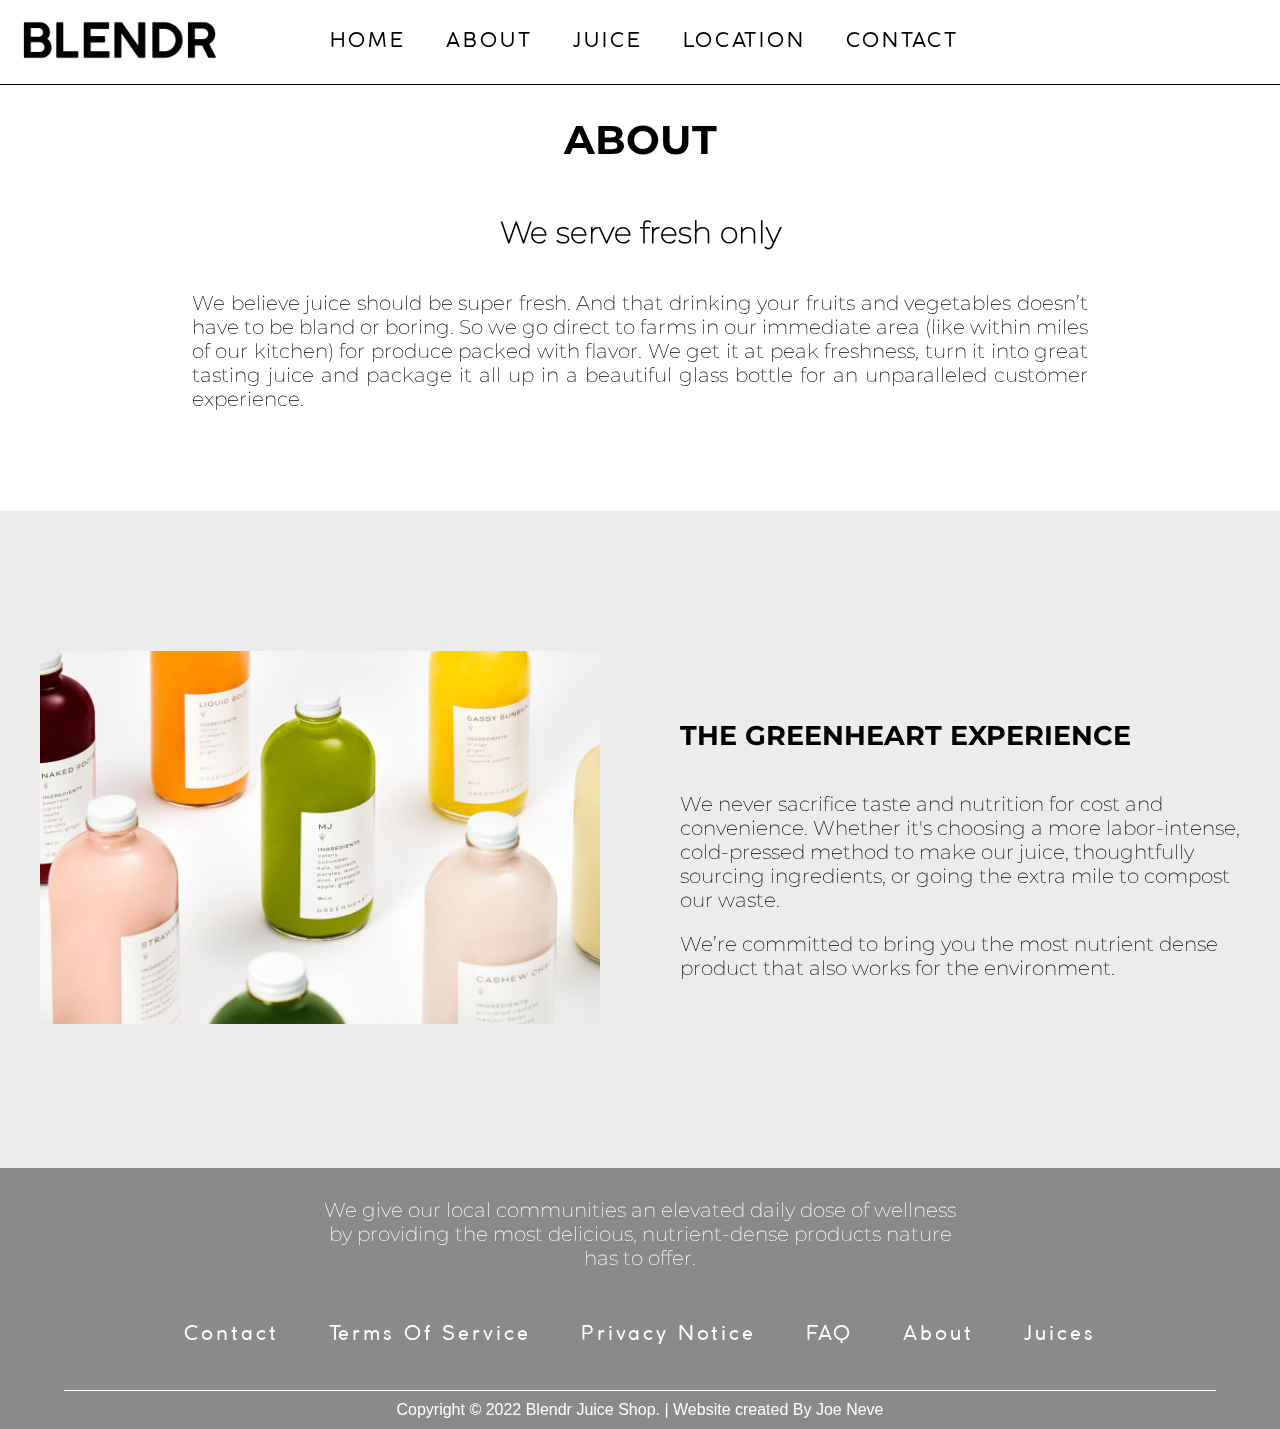
==== about.html @ 5821186e "Add files via upload" ====
<!DOCTYPE html>
<html>
  <head>
    <title>About</title>
    <meta charset="utf-8">
    <meta name="viewport" content="width=device-width, initial-scale=1.0">
    <meta name="description" content="This is oru about page">
    <link href="about.css" type="text/css" rel="stylesheet">
    <script src="about.js"></script>
  </head>
  <body>
      <nav>
        <div class="main-nav-wrap">
          <div class="logo-wrap">
            <a href="main.html"><img src="img/blendr_logo_nav.png"></a>
          </div>
          <ul class="main-nav" id="main-nav">
            <li><a href="main.html">HOME</a></li>
            <li><a href="about.html">ABOUT</a></li>
            <li><a href="juice.html">JUICE</a></li>
            <li><a href="location.html">LOCATION</a></li>
            <li><a href="contact.html">CONTACT</a></li>
          </ul>
        </div>
        <div class="mobile-nav-wrap">
          <div class="logo-wrap">
            <a href="main.html"><img src="img/blendr_logo_nav.png"></a>
            <div class="icon-wrap">
              <div class="hamb-icon" id="hamb-icon" onclick="displayNav()"><img src="img/hamburger.png"></div>
              <div class="x-icon" id="x-icon" onclick="closeNav()"><img src="img/x.png"></div>
            </div>
          </div>
          <ul class="mobile-nav" id="mobile-nav">
            <li><a href="main.html">HOME</a></li>
            <li><a href="about.html">ABOUT</a></li>
            <li><a href="juice.html">JUICE</a></li>
            <li><a href="location.html">LOCATION</a></li>
            <li><a href="contact.html">CONTACT</a></li>
          </ul>
        </div>
      </nav>

      <div class="about-wrap">
        <div class="about-main">
          <h3>ABOUT</h3>
          <h4>We serve fresh only</h4>
          <p>We believe juice should be super fresh. And that drinking 
            your fruits and vegetables doesn’t have to be bland or boring. 
            So we go direct to farms in our immediate area (like within miles 
            of our kitchen) for produce packed with flavor. We get it at peak freshness, 
            turn it into great tasting juice and package it all up in a beautiful glass 
            bottle for an unparalleled customer experience.</p>
        </div>
        <div class="about-secondary">
          <div class="image-wrap">
            <img src="img/about-1.jpg">
          </div>
          
          <div class="experience">
            <h3>THE GREENHEART EXPERIENCE</h3>
            <p>We never sacrifice taste and nutrition for cost and convenience. 
              Whether it's choosing a more labor-intense, cold-pressed method to 
              make our juice, thoughtfully sourcing ingredients, or going the extra 
              mile to compost our waste.</p>
            <p>We’re committed to bring you the most nutrient 
              dense product that also works for the environment.</p>
          </div>
        </div>

      </div>

      <footer>
        <div class="footer-hero">We give our local communities an elevated daily dose of wellness 
          by providing the most delicious, nutrient-dense products nature has to offer.</div>
        <div class="footer-main">
          <p><a href="contact.html">Contact</a></p>
          <p><a href="termsofservice.html">Terms Of Service</a></p>
          <p><a href="privacy.html">Privacy Notice</a></p>
          <p><a href="faq.html"> FAQ</a></p>
          <p><a href="about.html">About</a></p>
          <p><a href="juice.html">Juices</a></p>
        </div>
        <div class="footer-bottom">Copyright © 2022 Blendr Juice Shop. | Website created By Joe Neve</div>
      </footer>
 
  </body>
</html>
---- about.css ----
@font-face {
    font-family: "coco-reg";
    src: url("fonts/coco-gothic.regular.ttf");
}

@font-face {
    font-family: "monserrat-bold";
    src: url("fonts/Montserrat/static/Montserrat-Bold.ttf");
}

@font-face {
    font-family: "monserrat-light";
    src: url("fonts/Montserrat/static/Montserrat-ExtraLight.ttf");
}

@font-face {
    font-family: "monserrat-thin";
    src: url("fonts/Montserrat/static/Montserrat-Thin.ttf");
}

* {
    margin: 0px;
}

body {
    box-sizing: border-box;
}

nav {
    z-index: 2;
    border-bottom: 1px solid black;
    position: sticky;
    background-color: white;
    top: 0px;
    display: flex;
    align-items: center;
    background-color: rgba(255, 255, 255, 0.9);
    backdrop-filter: saturate(180%) blur(20px);
}

.logo-wrap img {
    width: 200px;
    margin-left: 20px;
    margin-right: 80px;
}

.main-nav-wrap {
    display: flex;
    justify-content: space-between;
    margin-right: 60px;
}

.main-nav {
    padding: 0px;
    list-style: none;
    display: flex;
    align-items: center;
    justify-content: space-evenly;
}

.main-nav li a {
    margin-left: 20px;
    font-family: "coco-reg";
    font-size: 20px;
    letter-spacing: 3px;
    color: black;
    text-decoration: none;
    padding: 10px;
    transition: background-color 0.5s;
    border-radius: 10px;
}

.main-nav li a:hover {
    background-color: #fdffa0;
}

.mobile-nav-wrap {
    display: none;
}

.mobile-nav {
    display: none;
}


/*about section*/

.about-main {
    display: flex;
    flex-direction: column;
    justify-content: center;
    align-items: center;
}

.about-main h3 {
    font-family: monserrat-bold;
    font-size: 40px;
    margin: 30px 0px;
}

.about-main h4 {
    font-family: monserrat-thin;
    font-size: 30px;
    margin: 20px 0px;
}

.about-main p {
    font-family: monserrat-light;
    font-size: 20px;
    margin: 20px 0px;
    width: 70%;
    text-align: justify;
}

.about-secondary {
    margin-top: 80px;
    padding: 100px 0px;
    display: flex;
    justify-content: space-evenly;
    align-items: center;
    background-color: #ececec;
}

.image-wrap {
    margin: 40px;
    width: 50%;
}

.about-secondary img {
    width: 100%;
}

.experience {
    margin: 40px;
    width: 50%;
}

.experience h3 {
    font-family: monserrat-bold;
    font-size: 27px;
    margin: 40px 0px;
}

.experience p {
    font-family: monserrat-light;
    font-size: 20px;
    margin: 20px 0px;
}




/*footer*/

footer {
    padding-top: 30px;
    background-color: #8a8a8a;
    display: flex;
    flex-direction: column;
    align-items: center;
    color: white;
}

.footer-hero {
    font-family: monserrat-light;
    font-size: 20px;
    width: 50%;
    text-align: center;
}

.footer-main {
    margin-top: 30px;
    display: flex;
    flex-wrap: wrap;
}

.footer-main p {
    margin: 25px;
    font-family: coco-reg;
    font-size: 20px;
}

.footer-main a {
    letter-spacing: 3px;
    color: white;
    text-decoration: none;
    font-weight: 300;
}

.footer-main a:hover {
    color: white;
    text-decoration: underline;
}

.footer-bottom {
    width: 90%;
    text-align: center;
    margin-top: 20px;
    font-family: sans-serif;
    padding: 10px 0px;
    border-top: 1px solid white;
}

@media (max-width: 1240px) {
    
    /*footer*/
    
    footer {
        padding-top: 30px;
        background-color: #8a8a8a;
        display: flex;
        flex-direction: column;
        align-items: center;
        color: white;
    }
    
    .footer-hero {
        font-family: monserrat-light;
        font-size: 20px;
        width: 50%;
        text-align: center;
    }
    
    .footer-main {
        margin-top: 30px;
        display: flex;
        flex-wrap: wrap;
    }
    
    .footer-main p {
        margin: 25px;
        font-family: coco-reg;
        font-size: 20px;
    }
    
    .footer-main a {
        letter-spacing: 3px;
        color: white;
        text-decoration: none;
        font-weight: 300;
    }
    
    .footer-main a:hover {
        color: white;
        text-decoration: underline;
    }
    
    .footer-bottom {
        width: 90%;
        text-align: center;
        margin-top: 20px;
        font-family: sans-serif;
        padding: 10px 0px;
        border-top: 1px solid white;
    }
    
}

@media (max-width: 1023px) {
    nav {
        z-index: 2;
        border-bottom: 1px solid black;
        position: sticky;
        background-color: white;
        top: 0px;   
        background-color: rgba(255, 255, 255, 0.9);
        backdrop-filter: saturate(180%) blur(20px);
    }
    
    .logo-wrap img {
        width: 200px;
        margin-left: 20px;
        margin-right: 30px;
    }

    .mobile-nav-wrap {
        display: block;
        width: 100%;
    }

    .logo-wrap {
        display: flex;
        justify-content: space-between;
        align-items: center;
    }

    .main-nav-wrap {
        display: none;
    }

    .x-icon img, .hamb-icon img {
        width: 50px;
    }

    .x-icon {
        display: none;
    }

    .mobile-nav {
        display: none;
        border-top: 1px solid black;
        justify-content: center;
        align-items: center;
        flex-direction: column;
        padding: 0px;
        list-style: none;
        position: absolute;
        background-color: rgba(255, 255, 255);
        width: 100%;
    }

    .mobile-nav li {
        margin: 20px 0px;
    }

    .mobile-nav li a {
        text-decoration: none;
        font-family: "coco-reg";
        font-size: 20px;
        letter-spacing: 3px;
        color: black;
    }

    /*about section*/

    .about-main {
        display: flex;
        flex-direction: column;
        justify-content: center;
        align-items: center;
    }

    .about-main h3 {
        font-family: monserrat-bold;
        font-size: 40px;
        margin: 30px 0px;
    }

    .about-main h4 {
        font-family: monserrat-thin;
        font-size: 30px;
        margin: 20px 0px;
    }

    .about-main p {
        font-family: monserrat-light;
        font-size: 20px;
        margin: 20px 0px;
        width: 70%;
        text-align: justify;
    }

    .about-secondary {
        margin-top: 80px;
        padding: 50px 0px;
        display: flex;
        justify-content: space-evenly;
        align-items: center;
        background-color: #ececec;
    }

    .image-wrap {
        margin: 40px;
        width: 50%;
    }

    .about-secondary img {
        width: 100%;
    }

    .experience {
        margin: 40px;
        width: 50%;
    }

    .experience h3 {
        font-family: monserrat-bold;
        font-size: 27px;
        margin: 40px 0px;
    }

    .experience p {
        font-family: monserrat-light;
        font-size: 20px;
        margin: 20px 0px;
    }
    
    /*footer*/
    
    footer {
        padding-top: 30px;
        background-color: #8a8a8a;
        display: flex;
        flex-direction: column;
        align-items: center;
        color: white;
    }
    
    .footer-hero {
        font-family: monserrat-light;
        font-size: 20px;
        width: 50%;
        text-align: center;
    }
    
    .footer-main {
        margin-top: 30px;
        display: flex;
        justify-content: space-evenly;
        flex-wrap: wrap;
    }
    
    .footer-main p {
        margin: 25px;
        font-family: coco-reg;
        font-size: 20px;
    }
    
    .footer-main a {
        letter-spacing: 3px;
        color: white;
        text-decoration: none;
        font-weight: 300;
    }
    
    .footer-main a:hover {
        color: white;
        text-decoration: underline;
    }
    
    .footer-bottom {
        width: 90%;
        text-align: center;
        margin-top: 20px;
        font-family: sans-serif;
        padding: 10px 0px;
        border-top: 1px solid white;
    }
    
}

@media (max-width: 930px) {

    nav {
        z-index: 2;
        border-bottom: 1px solid black;
        position: sticky;
        background-color: white;
        top: 0px;   
        background-color: rgba(255, 255, 255, 0.9);
        backdrop-filter: saturate(180%) blur(20px);
    }
    
    .logo-wrap img {
        width: 200px;
        margin-left: 20px;
        margin-right: 30px;
    }

    .mobile-nav-wrap {
        display: block;
        width: 100%;
    }

    .logo-wrap {
        display: flex;
        justify-content: space-between;
        align-items: center;
    }

    .main-nav-wrap {
        display: none;
    }

    .x-icon img, .hamb-icon img {
        width: 50px;
    }

    .x-icon {
        display: none;
    }

    .mobile-nav {
        display: none;
        border-top: 1px solid black;
        justify-content: center;
        align-items: center;
        flex-direction: column;
        padding: 0px;
        list-style: none;
        position: absolute;
        background-color: rgba(255, 255, 255);
        width: 100%;
    }

    .mobile-nav li {
        margin: 20px 0px;
    }

    .mobile-nav li a {
        text-decoration: none;
        font-family: "coco-reg";
        font-size: 20px;
        letter-spacing: 3px;
        color: black;
    }

    /*about section*/

    .about-main {
        display: flex;
        flex-direction: column;
        justify-content: center;
        align-items: center;
    }

    .about-main h3 {
        font-family: monserrat-bold;
        font-size: 40px;
        margin: 30px 0px;
    }

    .about-main h4 {
        font-family: monserrat-thin;
        font-size: 30px;
        margin: 20px 0px;
    }

    .about-main p {
        font-family: monserrat-light;
        font-size: 20px;
        margin: 20px 0px;
        width: 70%;
        text-align: justify;
    }

    .about-secondary {
        margin-top: 40px;
        padding: 10px 0px;
        display: block;
        justify-content: space-evenly;
        align-items: center;
        background-color: #ececec;
    }

    .image-wrap {
        display: flex;
        justify-content: center;
        margin: 0px;
        width: 100%;
    }

    .about-secondary img {
        width: 80%;
    }

    .experience {
        display: flex;
        flex-direction: column;
        align-items: center;
        margin: 0px;
        width: 100%;
    }

    .experience h3 {
        font-family: monserrat-bold;
        text-align: center;
        font-size: 27px;
        margin: 20px 0px;
        width: 70%;
    }

    .experience p {
        font-family: monserrat-light;
        text-align: center;
        font-size: 20px;
        margin: 20px 0px;
        width: 70%;
    }
    
    
    /*footer*/
    
    footer {
        padding-top: 30px;
        background-color: #8a8a8a;
        display: flex;
        flex-direction: column;
        align-items: center;
        color: white;
    }
    
    .footer-hero {
        font-family: monserrat-light;
        font-size: 20px;
        width: 50%;
        text-align: center;
    }
    
    .footer-main {
        margin-top: 30px;
        display: flex;
        justify-content: space-evenly;
        flex-wrap: wrap;
    }
    
    .footer-main p {
        margin: 25px;
        font-family: coco-reg;
        font-size: 20px;
    }
    
    .footer-main a {
        letter-spacing: 3px;
        color: white;
        text-decoration: none;
        font-weight: 300;
    }
    
    .footer-main a:hover {
        color: white;
        text-decoration: underline;
    }
    
    .footer-bottom {
        width: 90%;
        text-align: center;
        margin-top: 20px;
        font-family: sans-serif;
        padding: 10px 0px;
        border-top: 1px solid white;
    }
    
}

@media (max-width: 767px) {

    nav {
        z-index: 2;
        border-bottom: 1px solid black;
        position: sticky;
        background-color: white;
        top: 0px;   
        background-color: rgba(255, 255, 255, 0.9);
        backdrop-filter: saturate(180%) blur(20px);
    }
    
    .logo-wrap img {
        width: 200px;
        margin-left: 20px;
        margin-right: 30px;
    }

    .mobile-nav-wrap {
        display: block;
        width: 100%;
    }

    .logo-wrap {
        display: flex;
        justify-content: space-between;
        align-items: center;
    }

    .main-nav-wrap {
        display: none;
    }

    .x-icon img, .hamb-icon img {
        width: 50px;
    }

    .x-icon {
        display: none;
    }

    .mobile-nav {
        display: none;
        border-top: 1px solid black;
        justify-content: center;
        align-items: center;
        flex-direction: column;
        padding: 0px;
        list-style: none;
        position: absolute;
        background-color: rgba(255, 255, 255);
        width: 100%;
    }

    .mobile-nav li {
        margin: 20px 0px;
    }

    .mobile-nav li a {
        text-decoration: none;
        font-family: "coco-reg";
        font-size: 20px;
        letter-spacing: 3px;
        color: black;
    }
    
    /*footer*/
    
    footer {
        padding-top: 30px;
        background-color: #8a8a8a;
        display: flex;
        flex-direction: column;
        align-items: center;
        color: white;
    }
    
    .footer-hero {
        font-family: monserrat-light;
        font-size: 20px;
        width: 50%;
        text-align: center;
    }
    
    .footer-main {
        margin-top: 30px;
        display: flex;
        justify-content: space-evenly;
        flex-wrap: wrap;
    }
    
    .footer-main p {
        margin: 25px;
        font-family: coco-reg;
        font-size: 20px;
    }
    
    .footer-main a {
        letter-spacing: 3px;
        color: white;
        text-decoration: none;
        font-weight: 300;
    }
    
    .footer-main a:hover {
        color: white;
        text-decoration: underline;
    }
    
    .footer-bottom {
        width: 90%;
        text-align: center;
        margin-top: 20px;
        font-family: sans-serif;
        padding: 10px 0px;
        border-top: 1px solid white;
    }
    
}

@media (max-width: 616px) {
    nav {
        z-index: 2;
        border-bottom: 1px solid black;
        position: sticky;
        background-color: white;
        top: 0px;   
        background-color: rgba(255, 255, 255, 0.9);
        backdrop-filter: saturate(180%) blur(20px);
    }
    
    .logo-wrap img {
        width: 150px;
        margin-left: 20px;
        margin-right: 10px;
    }

    .mobile-nav-wrap {
        display: block;
        width: 100%;
    }

    .logo-wrap {
        display: flex;
        justify-content: space-between;
        align-items: center;
    }

    .main-nav-wrap {
        display: none;
    }

    .x-icon img, .hamb-icon img {
        width: 45px;
    }

    .x-icon {
        display: none;
    }

    .mobile-nav {
        display: none;
        border-top: 1px solid black;
        justify-content: center;
        align-items: center;
        flex-direction: column;
        padding: 0px;
        list-style: none;
        position: absolute;
        background-color: rgba(255, 255, 255);
        width: 100%;
    }

    .mobile-nav li {
        margin: 20px 0px;
    }

    .mobile-nav li a {
        text-decoration: none;
        font-family: "coco-reg";
        font-size: 20px;
        letter-spacing: 3px;
        color: black;
    }
    
    /*footer*/
    
    footer {
        padding-top: 30px;
        background-color: #8a8a8a;
        display: flex;
        flex-direction: column;
        align-items: center;
        color: white;
    }
    
    .footer-hero {
        font-family: monserrat-light;
        font-size: 20px;
        width: 70%;
        text-align: center;
    }
    
    .footer-main {
        margin-top: 30px;
        display: flex;
        justify-content: space-evenly;
        flex-wrap: wrap;
    }
    
    .footer-main p {
        margin: 25px;
        font-family: coco-reg;
        font-size: 20px;
    }
    
    .footer-main a {
        letter-spacing: 3px;
        color: white;
        text-decoration: none;
        font-weight: 300;
    }
    
    .footer-main a:hover {
        color: white;
        text-decoration: underline;
    }
    
    .footer-bottom {
        width: 90%;
        text-align: center;
        margin-top: 20px;
        font-family: sans-serif;
        padding: 10px 0px;
        border-top: 1px solid white;
    }
    
}
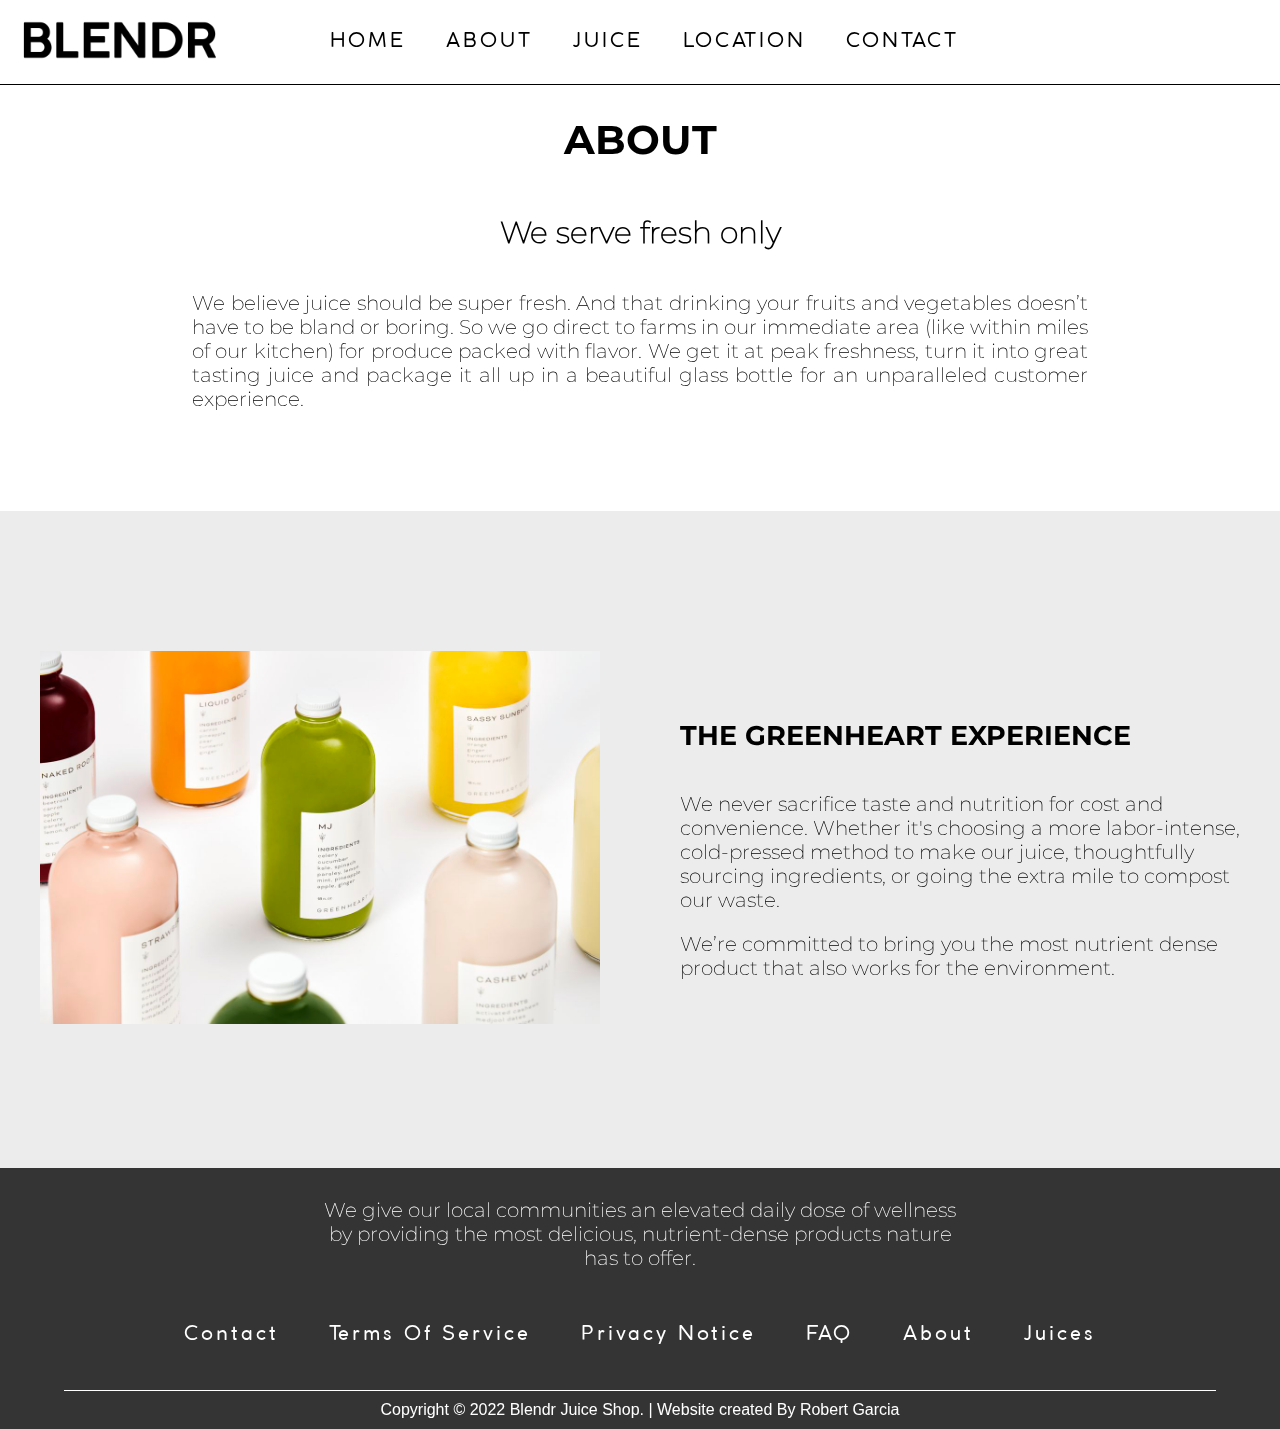
==== commit b057ea0b: "Add files via upload" ====
--- a/about.html
+++ b/about.html
@@ -80,7 +80,7 @@
           <p><a href="about.html">About</a></p>
           <p><a href="juice.html">Juices</a></p>
         </div>
-        <div class="footer-bottom">Copyright © 2022 Blendr Juice Shop. | Website created By Joe Neve</div>
+        <div class="footer-bottom">Copyright © 2022 Blendr Juice Shop. | Website created By Robert Garcia</div>
       </footer>
  
   </body>
--- a/about.css
+++ b/about.css
@@ -154,7 +154,7 @@
 
 footer {
     padding-top: 30px;
-    background-color: #8a8a8a;
+    background-color: #343434;
     display: flex;
     flex-direction: column;
     align-items: center;
@@ -207,7 +207,6 @@
     
     footer {
         padding-top: 30px;
-        background-color: #8a8a8a;
         display: flex;
         flex-direction: column;
         align-items: center;
@@ -389,7 +388,6 @@
     
     footer {
         padding-top: 30px;
-        background-color: #8a8a8a;
         display: flex;
         flex-direction: column;
         align-items: center;
@@ -583,7 +581,6 @@
     
     footer {
         padding-top: 30px;
-        background-color: #8a8a8a;
         display: flex;
         flex-direction: column;
         align-items: center;
@@ -703,7 +700,6 @@
     
     footer {
         padding-top: 30px;
-        background-color: #8a8a8a;
         display: flex;
         flex-direction: column;
         align-items: center;
@@ -822,7 +818,6 @@
     
     footer {
         padding-top: 30px;
-        background-color: #8a8a8a;
         display: flex;
         flex-direction: column;
         align-items: center;
